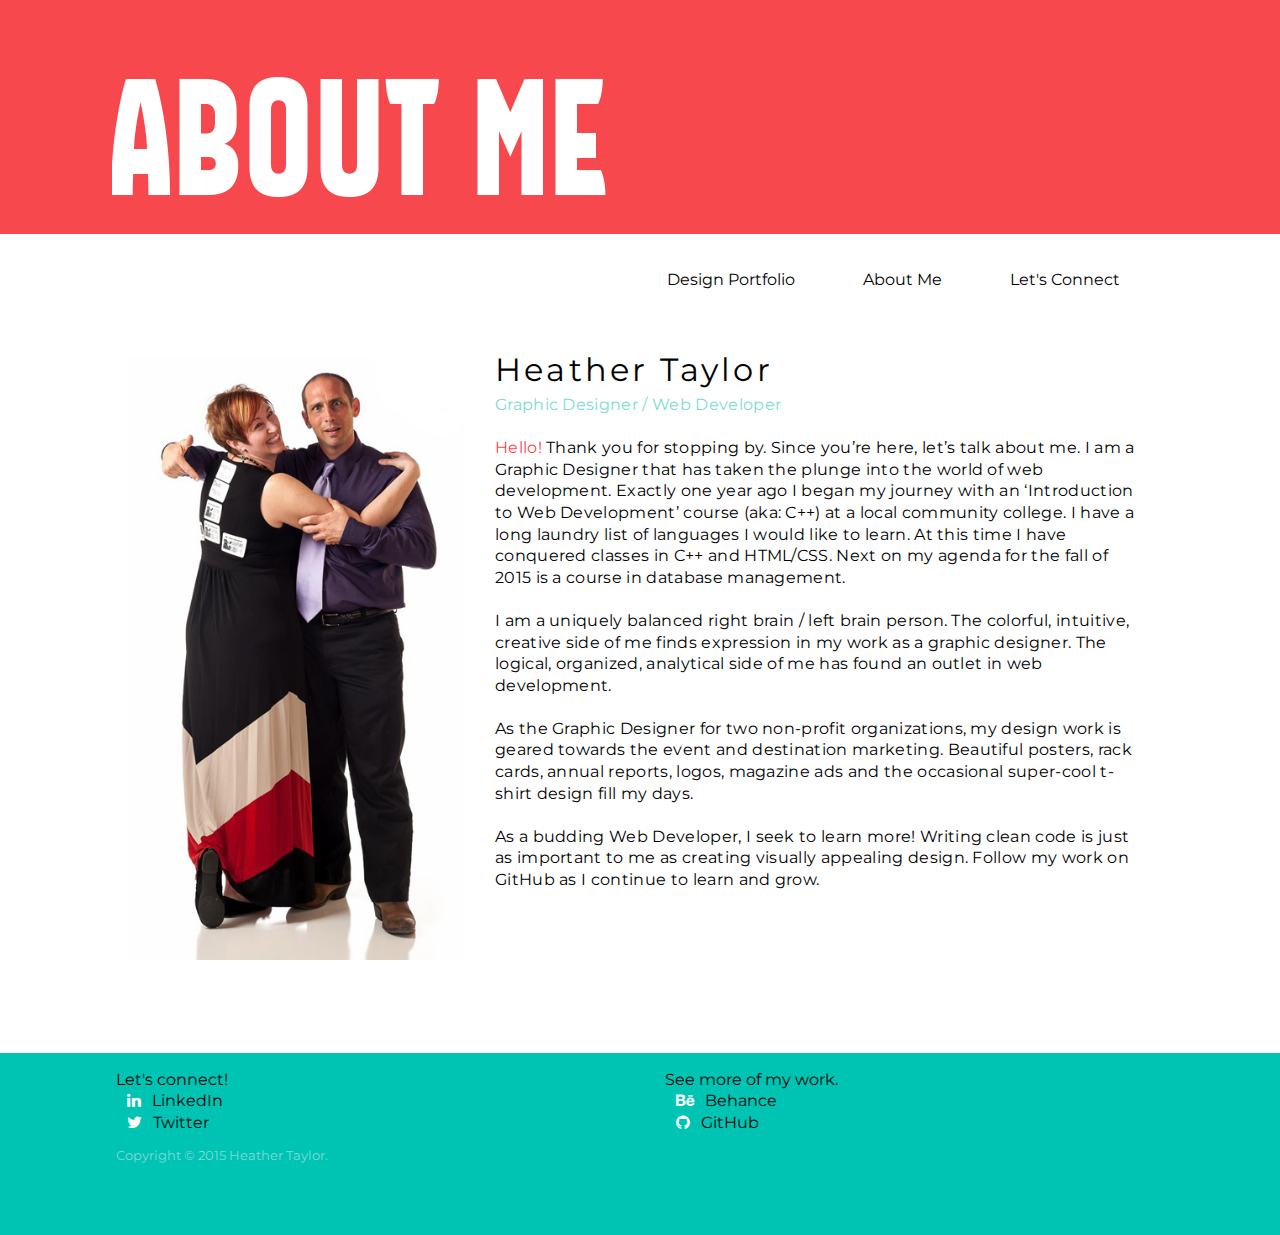
==== aboutme.htm @ dfe52f29 "Design Portfolio" ====
<!DOCTYPE html>
<html>
	<head>
		
		<!--
			CIS1350 Final Project
			Author: Heather Taylor
			Date: July 27, 2015
			
		-->
		
		<title>Heather Taylor | Designer | Developer</title>
		
		<script src="js/modernizr-2.js"></script>
		<script src="js/mobilemenu.js"></script>
		<meta charset="UTF-8">
		<meta name="viewport" content="width=device-width, initial-scale=1.0, maximum-scale=1.0" >
		<meta http-equiv="X-UA-Compatible" content="IE=edge" >
		
		<link rel="stylesheet" href="css/reset.css" />
		<link href='http://fonts.googleapis.com/css?family=Montserrat:400,700' rel='stylesheet' type='text/css'>
		<link rel="stylesheet" href="lib/font-awesome-4.3.0/css/font-awesome.css" />
		<link rel="stylesheet" href="css/main.css" type="text/css" media="screen and (min-width: 501px)" />
		
		<!-- Style sheet links for Internet Explorer prior to Version 9 -->
		<!-- [if lt IE 9] -->
		<link rel="stylesheet" href="css/main.css" media="screen" />
		<!-- [endif] -->
		
		<link rel="stylesheet" href="css/mobile.css" type="text/css" media="only screen and (max-width: 500px)" />
		
		<link rel="stylesheet" href="css/print.css" type="text/css" media="print" />
		
		<link rel="icon" href="images/helloicon.gif" type="image/gif">
			
	</head>
	
	<body>
		
		<div id="container">
		
			<header>
				<img src="images/aboutme.png" alt="About me" />
			</header>
	
			<nav> 
				<ul>
					<li><a href="index.htm">Design Portfolio</a></li>
					<li><a href="aboutme.htm">About Me</a></li>
					<li><a href="#contact">Let's Connect</a></li>
				</ul>
			</nav>
		
			<main>
				<section id="content">
				
					<section id="aboutmegraphic"> 
						<img src="images/heatherandchuck.jpg" alt="Heather Taylor"/>
					</section>
					<!-- End aboutmegraphic section -->
					
					<section id="aboutmedescription">
						<h1>Heather Taylor</h1>
						<h3>Graphic Designer / Web Developer</h3></br>
						
						<p><span style="color:#f7484e">Hello!</span> Thank you for stopping by. Since you’re here, let’s talk about me. I am a Graphic Designer 
							that has taken the plunge into the world of web development. Exactly one year ago I began my journey 
							with an ‘Introduction to Web Development’ course (aka: C++) at a local community college. I have a  
							long laundry list of languages I would like to learn. At this time I have conquered classes in C++ 
							and HTML/CSS. Next on my agenda for the fall of 2015 is a course in database management.</p></br>
							
						<p>I am a uniquely balanced right brain / left brain person. The colorful, intuitive, creative side of 
							me finds expression in my work as a graphic designer. The logical, organized, analytical side of me 
							has found an outlet in web development. </p></br>
							
						<p>As the Graphic Designer for two non-profit organizations, my design work is geared towards the event 
							and destination marketing. Beautiful posters, rack cards, annual reports, logos, magazine ads and the 
							occasional super-cool t-shirt design fill my days.</p></br>
							
						<p>As a budding Web Developer, I seek to learn more! Writing clean code is just as important to me as 
							creating visually appealing design. Follow my work on <a href="http://www.github.com/heatherdesigns" target="_blank">GitHub</a> 
							as I continue to learn and grow.</p>
					</section>
					<!-- End aboutmedescription section -->
				
				</section>
				<!-- End content section -->
			</main>
			
			<footer>
				<section id="contact">
					<p>Let's connect!</p>
					<i class="fa fa-linkedin"> </i><a href="http://www.linkedin.com/in/heatherdesigns" target="_blank">LinkedIn</a></br>
					<i class="fa fa-twitter"> </i><a href="http://www.twitter.com/heatherhonie" target="_blank">Twitter</a>
				</section> 
				<!-- End contact section-->
				
				<section id="work">
					<p>See more of my work.</p>
					<i class="fa fa-behance"> </i><a href="http://www.behance.net/heatherdesigns" target="_blank">Behance</a></br>
					<i class="fa fa-github"> </i><a href="http://www.github.com/heatherdesigns" target="_blank">GitHub</a>
				</section>
				<!-- End social section -->
				
				<section id="copyright">
					<h4>Copyright &copy; 2015 Heather Taylor.</h4>
				</section>
				<!-- End copyright section -->
			</footer>
			
		</div>
		<!-- End container div-->
		
	</body>
</html>
---- css/main.css ----
/* 
 * CIS 1350 Final Project
 * Author: Heather Taylor
 * Date: July 27, 2015 
 * 
 */

/* Main Style Sheet */

/* body style */
body, header, footer, main{
	background-color: #fff;
	font-family: 'Montserrat', sans-serif;
}

/* footer style */
footer{
	background-color: #00c4b3;
	clear: both;
	height: 150px;
	line-height: 1.35em;
	padding: 1em;
}

footer a{
	color: #000;
	text-decoration: none;
}

footer a:hover{
	color: #fff;
}

/* header style */
header{
	background-color: #f7484e;
	padding: 60px 0px 15px 0px;
}

header img{
	margin-left: 8%;
}

/* icon style */
i{
	color: #fff;
	padding-left: .7em;
	padding-right: .7em;
	padding-top: .05em;
	vertical-align: text-top;
}

/* image style */
img{
	padding: 10px;
}

/* navigation style*/
nav{
	background-color: #fff;
	padding: 3.0% 10% 2.0% 3.0%;
	text-align: right;
}

nav ul li{
	display: inline;
	list-style-type: none;
	padding: 2em;
}

nav a{
	color: #000;
	text-decoration: none;
}

nav a:hover{
	color: #7edbd4;
}

/* type style */
h1{
	font-family: 'Montserrat', sans-serif;
	font-size: 2em;
	letter-spacing: .10em;
	line-height: 1.5em;
}

h2{
	font-size: 1.5em;
}

h3{
	font-size: 1em;
}

h4{
	font-size: .8em;
}

main{
	background-color: #fff;
	width: 100%;
}

#copyright{
	color: #7edbd4;
	margin-left: 8%;
	margin-top: 1.0%;
	padding: 4em 4em 0em 0em;
	/*width: 100%;*/
}

#contact{
	float: left;
	margin-left: 8%;
	width: 40%;
}

#container{
	height: 100%;
	min-height: 100%;
	width: 100%;
}

#content{
	background-color: #fff;
	margin-left: 8%;
	margin-right: 10%;
	padding: 1em;
}

#content a{
	color: #000;
	text-decoration: none;
}

#content a:hover{
	color: #7edbd4;
}

#content i{
	color: #7edbd4;
}

#content h3{
	color: #7edbd4;
}

#aboutmedescription{
	float: right;
	letter-spacing: .02em;
	line-height: 1.35em;
	margin-top: 1em;
	width: 63%;
}

#aboutmegraphic{
	float: left;
	margin-top: 1em;
	width: 33%;
}

#aboutmegraphic img{
	margin-bottom: 5em;
	width: 100%;
}

/* Portfolio */

#portfoliodescription{
	float: right;
	line-height: 1.35em;
	margin-top: 1.5em;
	width: 43%;
}

#portfoliographic{
	float: left;
	margin-top: 1em;
	width: 48%;
}

#portfoliographic img{
	margin-bottom: 5em;
	width: 100%;
}

#portfoliolink{
	padding: .5em;
	text-align: center;
}

#portfoliolink a:hover{
	opacity: 0.5;
}

#portfoliolink img{
	padding: 2em;
}

#work{
	float: right;
	margin-right: 8%;
	width: 40%;
}
---- css/main.css ----
/* 
 * CIS 1350 Final Project
 * Author: Heather Taylor
 * Date: July 27, 2015 
 * 
 */

/* Main Style Sheet */

/* body style */
body, header, footer, main{
	background-color: #fff;
	font-family: 'Montserrat', sans-serif;
}

/* footer style */
footer{
	background-color: #00c4b3;
	clear: both;
	height: 150px;
	line-height: 1.35em;
	padding: 1em;
}

footer a{
	color: #000;
	text-decoration: none;
}

footer a:hover{
	color: #fff;
}

/* header style */
header{
	background-color: #f7484e;
	padding: 60px 0px 15px 0px;
}

header img{
	margin-left: 8%;
}

/* icon style */
i{
	color: #fff;
	padding-left: .7em;
	padding-right: .7em;
	padding-top: .05em;
	vertical-align: text-top;
}

/* image style */
img{
	padding: 10px;
}

/* navigation style*/
nav{
	background-color: #fff;
	padding: 3.0% 10% 2.0% 3.0%;
	text-align: right;
}

nav ul li{
	display: inline;
	list-style-type: none;
	padding: 2em;
}

nav a{
	color: #000;
	text-decoration: none;
}

nav a:hover{
	color: #7edbd4;
}

/* type style */
h1{
	font-family: 'Montserrat', sans-serif;
	font-size: 2em;
	letter-spacing: .10em;
	line-height: 1.5em;
}

h2{
	font-size: 1.5em;
}

h3{
	font-size: 1em;
}

h4{
	font-size: .8em;
}

main{
	background-color: #fff;
	width: 100%;
}

#copyright{
	color: #7edbd4;
	margin-left: 8%;
	margin-top: 1.0%;
	padding: 4em 4em 0em 0em;
	/*width: 100%;*/
}

#contact{
	float: left;
	margin-left: 8%;
	width: 40%;
}

#container{
	height: 100%;
	min-height: 100%;
	width: 100%;
}

#content{
	background-color: #fff;
	margin-left: 8%;
	margin-right: 10%;
	padding: 1em;
}

#content a{
	color: #000;
	text-decoration: none;
}

#content a:hover{
	color: #7edbd4;
}

#content i{
	color: #7edbd4;
}

#content h3{
	color: #7edbd4;
}

#aboutmedescription{
	float: right;
	letter-spacing: .02em;
	line-height: 1.35em;
	margin-top: 1em;
	width: 63%;
}

#aboutmegraphic{
	float: left;
	margin-top: 1em;
	width: 33%;
}

#aboutmegraphic img{
	margin-bottom: 5em;
	width: 100%;
}

/* Portfolio */

#portfoliodescription{
	float: right;
	line-height: 1.35em;
	margin-top: 1.5em;
	width: 43%;
}

#portfoliographic{
	float: left;
	margin-top: 1em;
	width: 48%;
}

#portfoliographic img{
	margin-bottom: 5em;
	width: 100%;
}

#portfoliolink{
	padding: .5em;
	text-align: center;
}

#portfoliolink a:hover{
	opacity: 0.5;
}

#portfoliolink img{
	padding: 2em;
}

#work{
	float: right;
	margin-right: 8%;
	width: 40%;
}
---- css/mobile.css ----
/* 
 * CIS 1350 Final Project
 * Author: Heather Taylor
 * Date: July 27, 2015 
 * 
 */

/* Mobile Style Sheet */

/* body style */

/* header style */
header{
	padding: 30px 0px 15px 0px;
}

header img{
	margin-left: 8.0%;
	width: 75%;
}

/* navigation style*/
nav{
	padding: 3.0% 5.0% 3.0% 3.0%;
	text-align: right;
}

nav ul li{
	display: block;
	line-height: 0.25%;
	list-style-type: none;
	padding: 25px;
	text-align: center;
}

/* type style */
h1{
	font-family: 'Montserrat', sans-serif;
	font-size: 1.25em;
	letter-spacing: .10em;
	line-height: 1.25em;
}

#content{
	margin-left: 5.0%;
	margin-right: 5.0%;
}

/* About me */

#aboutmedescription{
	font-size: .8em;
	line-height: 1.25em;
	margin-bottom: 1em;
	margin-top: 1em;
	width: 100%;
}

#aboutmegraphic{
	margin-top: 1em;
	width: 100%;
}

#aboutmegraphic img{
	margin-bottom: 0.5em;
	width: 100%;
}

/* Portfolio */

#portfoliodescription{
	font-size: .8em;
	line-height: 1.25em;
	margin-bottom: 1em;
	margin-top: .25em;
	width: 100%;
}

#portfoliographic{
	margin-top: 1em;
	width: 100%;
}

#portfoliographic img{
	margin-bottom: 0.5em;
	width: 100%;
}

#portfoliolink{
	padding: .25em;
	text-align: center;
}

#portfoliolink img{
	padding: 1em;
	width: 80%;
}
---- css/print.css ----
/* 
 * CIS 1350 Final Project
 * Author: Heather Taylor
 * Date: July 27, 2015 
 * 
 */

/* Print Style Sheet */

/* Hide elements */
nav, footer, header{
	display: none;
}

@page{
	size: 8.5in 11in;
	margin: 0.5in;
}

/* Format page */

body, header, footer, main{
	background-color: #fff;
	color: #000;
	font-size: 10pt;
	font-family: 'Montserrat', sans-serif;
	line-height: 120%;
}

#portfoliographic img{
	max-width: 3in; 
}

#aboutmegraphic img{
	display: none;
}

#content a{
	text-decoration: none;
}

#content i{
	display: none;
}
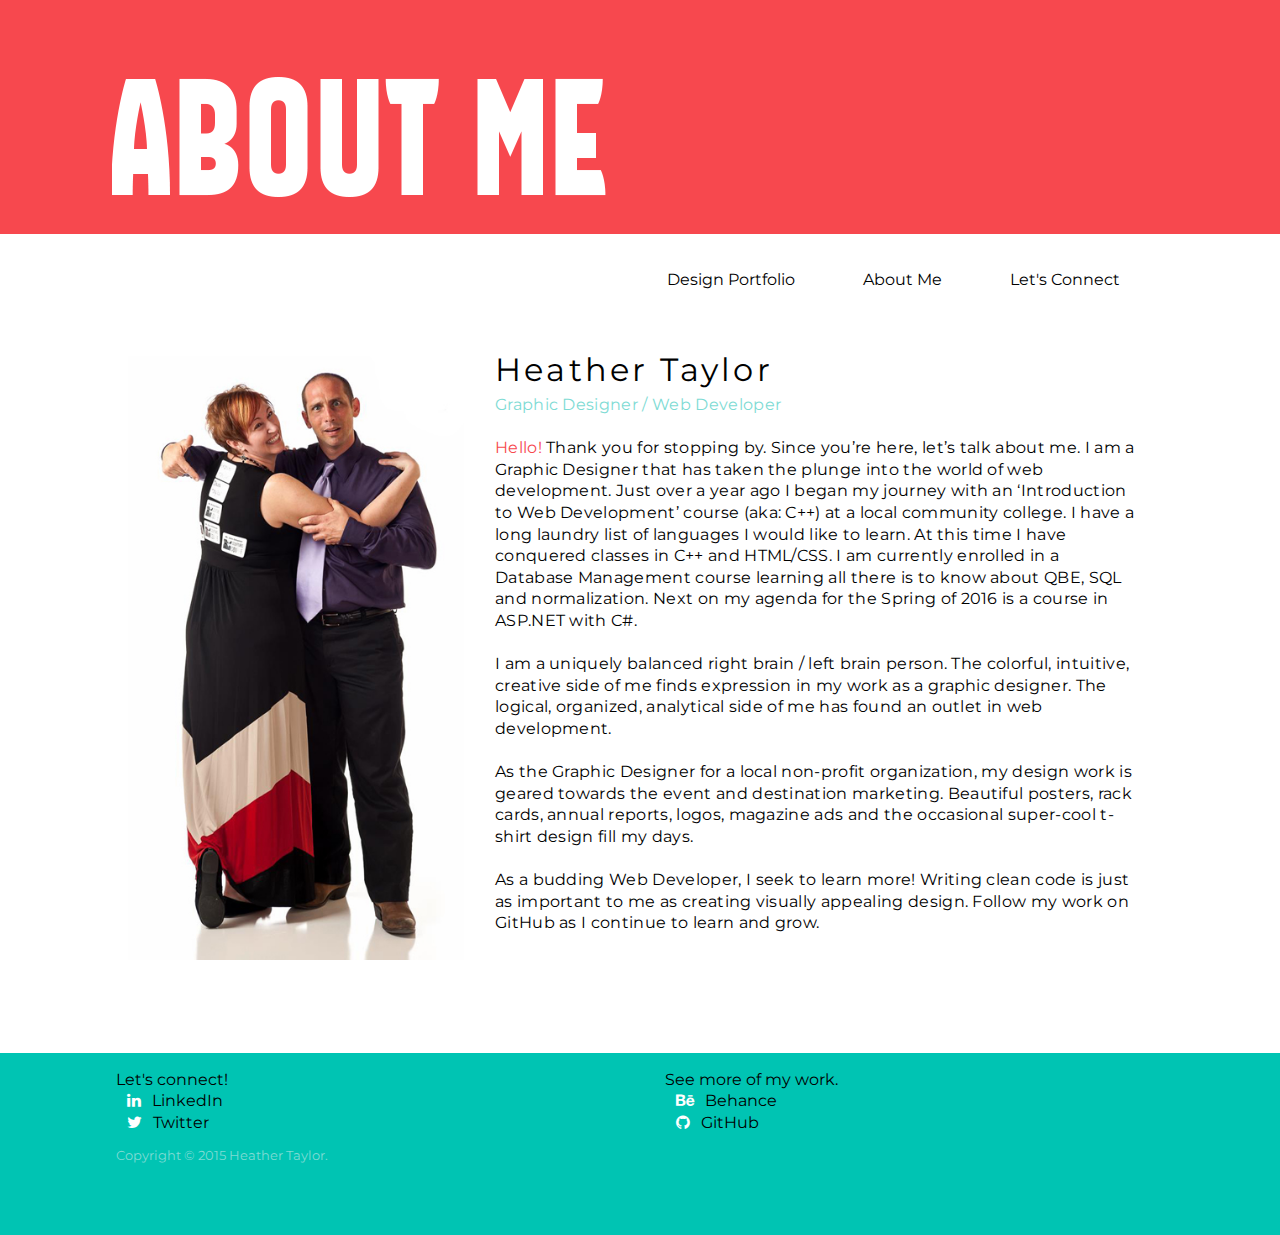
==== commit 98421b98: "Updates + CSS adjustments" ====
--- a/aboutme.htm
+++ b/aboutme.htm
@@ -5,7 +5,7 @@
 		<!--
 			CIS1350 Final Project
 			Author: Heather Taylor
-			Date: July 27, 2015
+			Last update: November 13, 2015
 			
 		-->
 		
@@ -61,21 +61,22 @@
 					
 					<section id="aboutmedescription">
 						<h1>Heather Taylor</h1>
-						<h3>Graphic Designer / Web Developer</h3></br>
+						<h3>Graphic Designer / Web Developer</h3><br>
 						
-						<p><span style="color:#f7484e">Hello!</span> Thank you for stopping by. Since you’re here, let’s talk about me. I am a Graphic Designer 
-							that has taken the plunge into the world of web development. Exactly one year ago I began my journey 
-							with an ‘Introduction to Web Development’ course (aka: C++) at a local community college. I have a  
-							long laundry list of languages I would like to learn. At this time I have conquered classes in C++ 
-							and HTML/CSS. Next on my agenda for the fall of 2015 is a course in database management.</p></br>
+						<p><span style="color:#f7484e">Hello!</span> Thank you for stopping by. Since you’re here, let’s talk about me. 
+							I am a Graphic Designer that has taken the plunge into the world of web development. Just over a year ago 
+							I began my journey with an ‘Introduction to Web Development’ course (aka: C++) at a local community college. 
+							I have a long laundry list of languages I would like to learn. At this time I have conquered classes in C++ 
+							and HTML/CSS. I am currently enrolled in a Database Management course learning all there is to know
+							about QBE, SQL and normalization. Next on my agenda for the Spring of 2016 is a course in ASP.NET with C#.</p><br>
 							
 						<p>I am a uniquely balanced right brain / left brain person. The colorful, intuitive, creative side of 
 							me finds expression in my work as a graphic designer. The logical, organized, analytical side of me 
-							has found an outlet in web development. </p></br>
+							has found an outlet in web development. </p><br>
 							
-						<p>As the Graphic Designer for two non-profit organizations, my design work is geared towards the event 
+						<p>As the Graphic Designer for a local non-profit organization, my design work is geared towards the event 
 							and destination marketing. Beautiful posters, rack cards, annual reports, logos, magazine ads and the 
-							occasional super-cool t-shirt design fill my days.</p></br>
+							occasional super-cool t-shirt design fill my days.</p><br>
 							
 						<p>As a budding Web Developer, I seek to learn more! Writing clean code is just as important to me as 
 							creating visually appealing design. Follow my work on <a href="http://www.github.com/heatherdesigns" target="_blank">GitHub</a> 
@@ -90,14 +91,14 @@
 			<footer>
 				<section id="contact">
 					<p>Let's connect!</p>
-					<i class="fa fa-linkedin"> </i><a href="http://www.linkedin.com/in/heatherdesigns" target="_blank">LinkedIn</a></br>
+					<i class="fa fa-linkedin"> </i><a href="http://www.linkedin.com/in/heatherdesigns" target="_blank">LinkedIn</a><br>
 					<i class="fa fa-twitter"> </i><a href="http://www.twitter.com/heatherhonie" target="_blank">Twitter</a>
 				</section> 
 				<!-- End contact section-->
 				
 				<section id="work">
 					<p>See more of my work.</p>
-					<i class="fa fa-behance"> </i><a href="http://www.behance.net/heatherdesigns" target="_blank">Behance</a></br>
+					<i class="fa fa-behance"> </i><a href="http://www.behance.net/heatherdesigns" target="_blank">Behance</a><br>
 					<i class="fa fa-github"> </i><a href="http://www.github.com/heatherdesigns" target="_blank">GitHub</a>
 				</section>
 				<!-- End social section -->
--- a/css/main.css
+++ b/css/main.css
@@ -1,7 +1,7 @@
 /* 
  * CIS 1350 Final Project
  * Author: Heather Taylor
- * Date: July 27, 2015 
+ * Last update: October 24, 2015 
  * 
  */
 
@@ -170,6 +170,7 @@
 #portfoliodescription{
 	float: right;
 	line-height: 1.35em;
+	margin-bottom: 1.5em;
 	margin-top: 1.5em;
 	width: 43%;
 }
--- a/css/main.css
+++ b/css/main.css
@@ -1,7 +1,7 @@
 /* 
  * CIS 1350 Final Project
  * Author: Heather Taylor
- * Date: July 27, 2015 
+ * Last update: October 24, 2015 
  * 
  */
 
@@ -170,6 +170,7 @@
 #portfoliodescription{
 	float: right;
 	line-height: 1.35em;
+	margin-bottom: 1.5em;
 	margin-top: 1.5em;
 	width: 43%;
 }
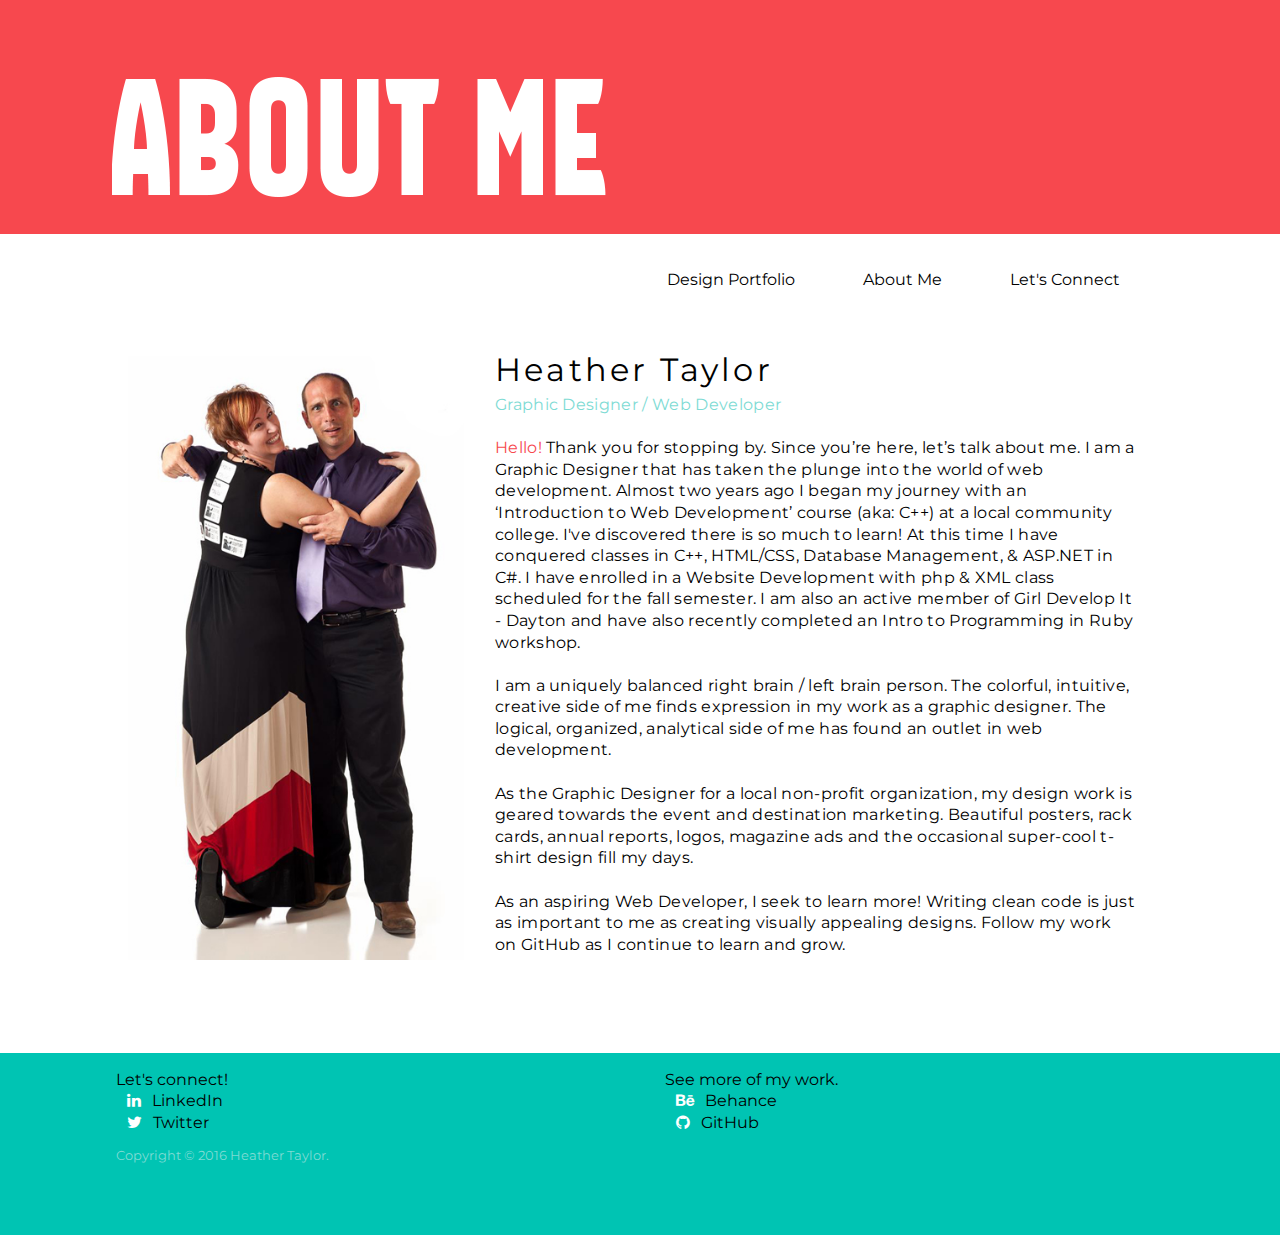
==== commit 9f9c730f: "New portfolio items" ====
--- a/aboutme.htm
+++ b/aboutme.htm
@@ -3,9 +3,9 @@
 	<head>
 		
 		<!--
-			CIS1350 Final Project
+			Design / Development Portfolio
 			Author: Heather Taylor
-			Last update: November 13, 2015
+			Last update: May 23, 2016
 			
 		-->
 		
@@ -64,22 +64,23 @@
 						<h3>Graphic Designer / Web Developer</h3><br>
 						
 						<p><span style="color:#f7484e">Hello!</span> Thank you for stopping by. Since you’re here, let’s talk about me. 
-							I am a Graphic Designer that has taken the plunge into the world of web development. Just over a year ago 
+							I am a Graphic Designer that has taken the plunge into the world of web development. Almost two years ago 
 							I began my journey with an ‘Introduction to Web Development’ course (aka: C++) at a local community college. 
-							I have a long laundry list of languages I would like to learn. At this time I have conquered classes in C++ 
-							and HTML/CSS. I am currently enrolled in a Database Management course learning all there is to know
-							about QBE, SQL and normalization. Next on my agenda for the Spring of 2016 is a course in ASP.NET with C#.</p><br>
+							I've discovered there is so much to learn! At this time I have conquered classes in C++, HTML/CSS, 
+							Database Management, &amp; ASP.NET in C#. I have enrolled in a Website Development with php &amp; 
+							XML class scheduled for the fall semester. I am also an active member of Girl Develop It - Dayton and 
+							have also recently completed an Intro to Programming in Ruby workshop.</p><br>
 							
 						<p>I am a uniquely balanced right brain / left brain person. The colorful, intuitive, creative side of 
 							me finds expression in my work as a graphic designer. The logical, organized, analytical side of me 
-							has found an outlet in web development. </p><br>
+							has found an outlet in web development.</p><br>
 							
 						<p>As the Graphic Designer for a local non-profit organization, my design work is geared towards the event 
 							and destination marketing. Beautiful posters, rack cards, annual reports, logos, magazine ads and the 
 							occasional super-cool t-shirt design fill my days.</p><br>
 							
-						<p>As a budding Web Developer, I seek to learn more! Writing clean code is just as important to me as 
-							creating visually appealing design. Follow my work on <a href="http://www.github.com/heatherdesigns" target="_blank">GitHub</a> 
+						<p>As an aspiring Web Developer, I seek to learn more! Writing clean code is just as important to me as 
+							creating visually appealing designs. Follow my work on <a href="http://www.github.com/heatherdesigns" target="_blank">GitHub</a> 
 							as I continue to learn and grow.</p>
 					</section>
 					<!-- End aboutmedescription section -->
@@ -104,7 +105,7 @@
 				<!-- End social section -->
 				
 				<section id="copyright">
-					<h4>Copyright &copy; 2015 Heather Taylor.</h4>
+					<h4>Copyright &copy; 2016 Heather Taylor.</h4>
 				</section>
 				<!-- End copyright section -->
 			</footer>
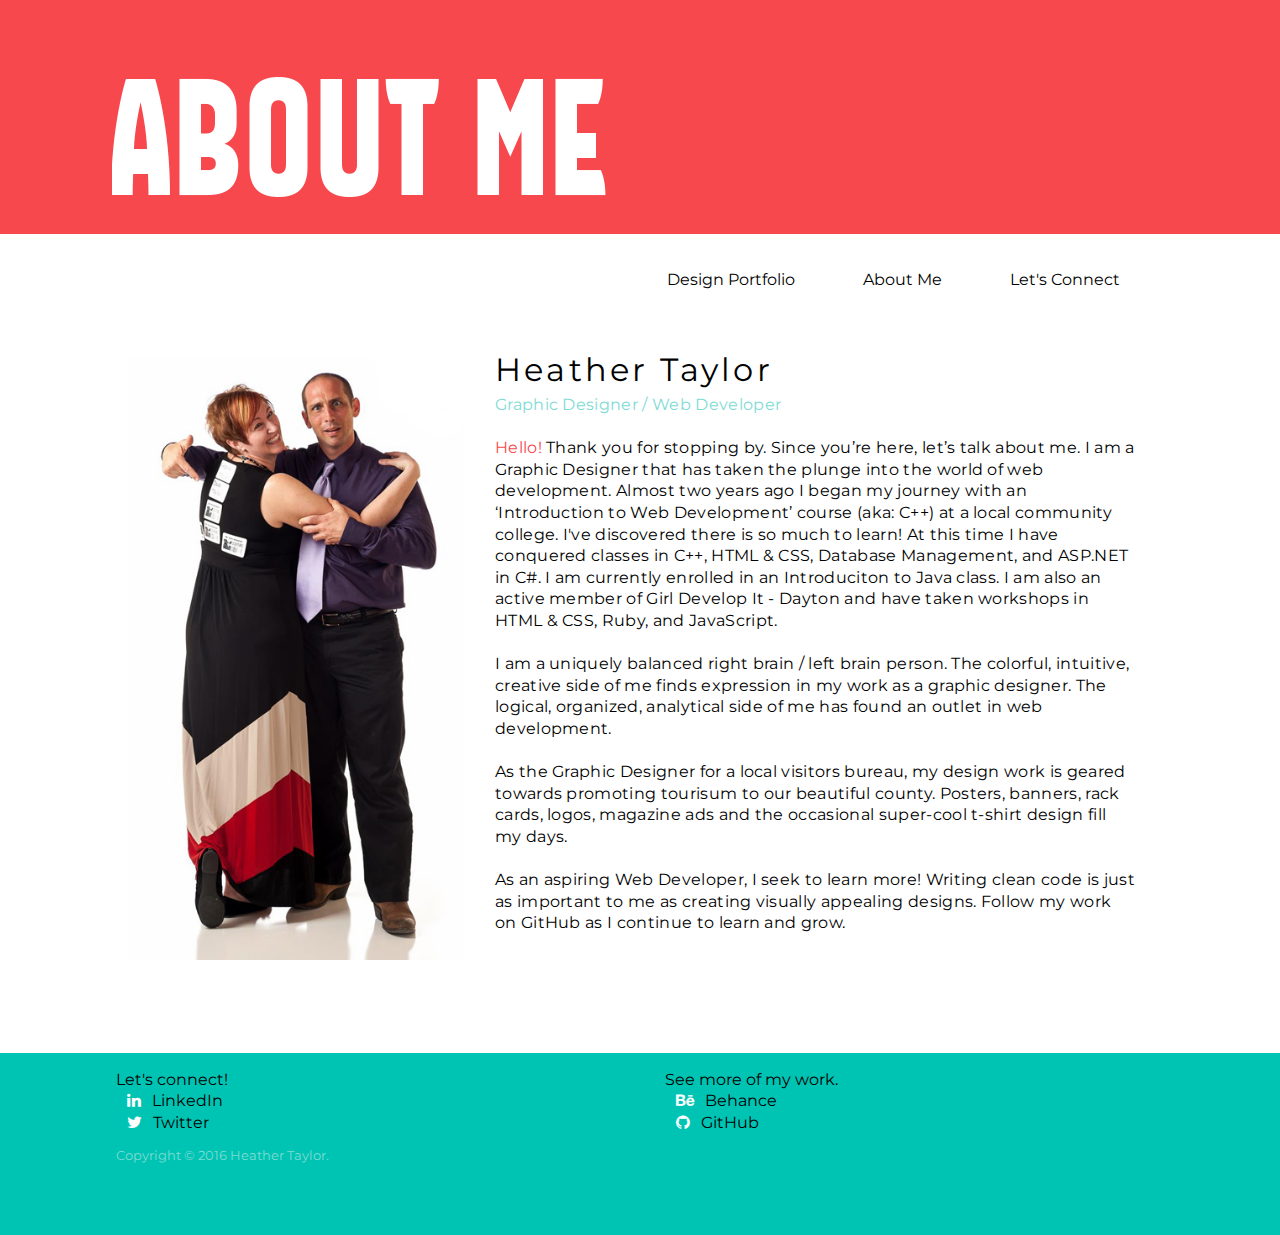
==== commit 58f9fc57: "Fall 2016 Design update" ====
--- a/aboutme.htm
+++ b/aboutme.htm
@@ -5,7 +5,7 @@
 		<!--
 			Design / Development Portfolio
 			Author: Heather Taylor
-			Last update: May 23, 2016
+			Last update: September 27, 2016
 			
 		-->
 		
@@ -66,18 +66,18 @@
 						<p><span style="color:#f7484e">Hello!</span> Thank you for stopping by. Since you’re here, let’s talk about me. 
 							I am a Graphic Designer that has taken the plunge into the world of web development. Almost two years ago 
 							I began my journey with an ‘Introduction to Web Development’ course (aka: C++) at a local community college. 
-							I've discovered there is so much to learn! At this time I have conquered classes in C++, HTML/CSS, 
-							Database Management, &amp; ASP.NET in C#. I have enrolled in a Website Development with php &amp; 
-							XML class scheduled for the fall semester. I am also an active member of Girl Develop It - Dayton and 
-							have also recently completed an Intro to Programming in Ruby workshop.</p><br>
+							I've discovered there is so much to learn! At this time I have conquered classes in C++, HTML &amp; CSS, 
+							Database Management, and ASP.NET in C#. I am currently enrolled in an Introduciton to Java class. 
+							I am also an active member of Girl Develop It - Dayton and have taken workshops in HTML &amp; CSS, Ruby, 
+							and JavaScript.</p><br>
 							
 						<p>I am a uniquely balanced right brain / left brain person. The colorful, intuitive, creative side of 
 							me finds expression in my work as a graphic designer. The logical, organized, analytical side of me 
 							has found an outlet in web development.</p><br>
 							
-						<p>As the Graphic Designer for a local non-profit organization, my design work is geared towards the event 
-							and destination marketing. Beautiful posters, rack cards, annual reports, logos, magazine ads and the 
-							occasional super-cool t-shirt design fill my days.</p><br>
+						<p>As the Graphic Designer for a local visitors bureau, my design work is geared towards promoting tourisum  
+							to our beautiful county. Posters, banners, rack cards, logos, magazine ads and the occasional super-cool 
+							t-shirt design fill my days.</p><br>
 							
 						<p>As an aspiring Web Developer, I seek to learn more! Writing clean code is just as important to me as 
 							creating visually appealing designs. Follow my work on <a href="http://www.github.com/heatherdesigns" target="_blank">GitHub</a> 
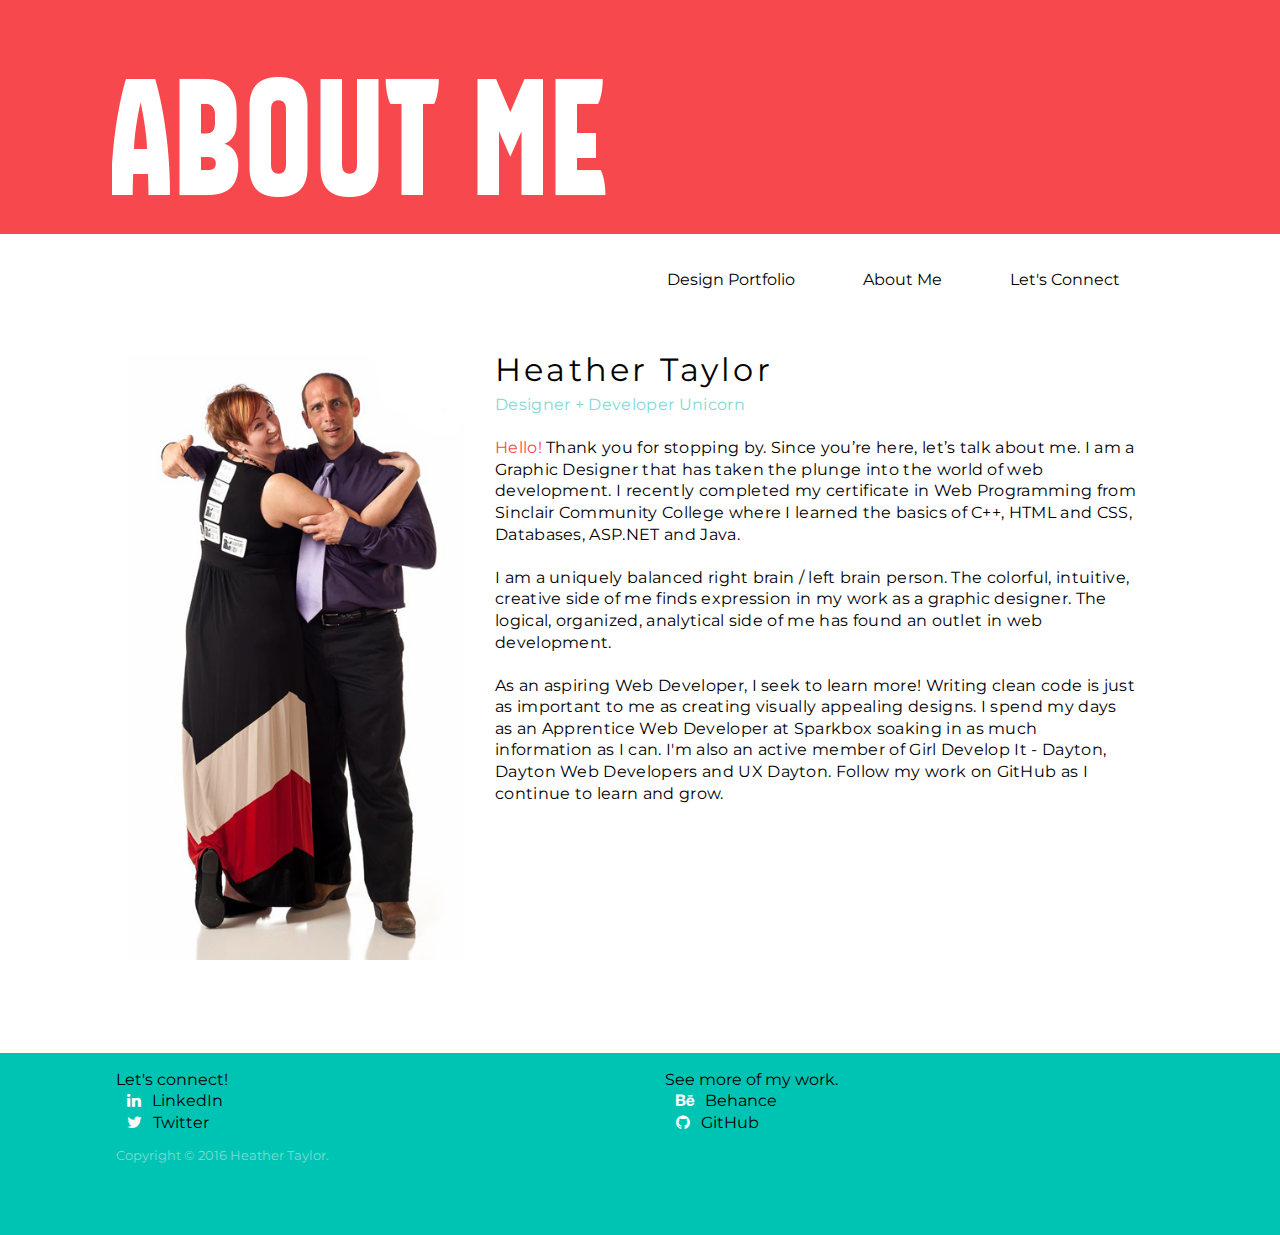
==== commit e5c52982: "feat: update about me" ====
--- a/aboutme.htm
+++ b/aboutme.htm
@@ -5,7 +5,7 @@
 		<!--
 			Design / Development Portfolio
 			Author: Heather Taylor
-			Last update: September 27, 2016
+			Last update: February 18, 2017
 			
 		-->
 		
@@ -61,27 +61,22 @@
 					
 					<section id="aboutmedescription">
 						<h1>Heather Taylor</h1>
-						<h3>Graphic Designer / Web Developer</h3><br>
+						<h3>Designer + Developer Unicorn</h3><br>
 						
 						<p><span style="color:#f7484e">Hello!</span> Thank you for stopping by. Since you’re here, let’s talk about me. 
-							I am a Graphic Designer that has taken the plunge into the world of web development. Almost two years ago 
-							I began my journey with an ‘Introduction to Web Development’ course (aka: C++) at a local community college. 
-							I've discovered there is so much to learn! At this time I have conquered classes in C++, HTML &amp; CSS, 
-							Database Management, and ASP.NET in C#. I am currently enrolled in an Introduciton to Java class. 
-							I am also an active member of Girl Develop It - Dayton and have taken workshops in HTML &amp; CSS, Ruby, 
-							and JavaScript.</p><br>
+							I am a Graphic Designer that has taken the plunge into the world of web development. I recently completed my 
+							certificate in Web Programming from Sinclair Community College where I learned the basics of C++, HTML and CSS, 
+							Databases, ASP.NET and Java.</p><br>
 							
 						<p>I am a uniquely balanced right brain / left brain person. The colorful, intuitive, creative side of 
 							me finds expression in my work as a graphic designer. The logical, organized, analytical side of me 
 							has found an outlet in web development.</p><br>
 							
-						<p>As the Graphic Designer for a local visitors bureau, my design work is geared towards promoting tourisum  
-							to our beautiful county. Posters, banners, rack cards, logos, magazine ads and the occasional super-cool 
-							t-shirt design fill my days.</p><br>
-							
 						<p>As an aspiring Web Developer, I seek to learn more! Writing clean code is just as important to me as 
-							creating visually appealing designs. Follow my work on <a href="http://www.github.com/heatherdesigns" target="_blank">GitHub</a> 
-							as I continue to learn and grow.</p>
+							creating visually appealing designs. I spend my days as an Apprentice Web Developer at Sparkbox soaking 
+							in as much information as I can. I'm also an active member of Girl Develop It - Dayton, Dayton Web 
+							Developers and UX Dayton. Follow my work on <a href="http://www.github.com/heatherdesigns" target="_blank">
+							GitHub</a> as I continue to learn and grow.</p>
 					</section>
 					<!-- End aboutmedescription section -->
 				
--- a/css/main.css
+++ b/css/main.css
@@ -55,6 +55,12 @@
 	padding: 10px;
 }
 
+/* list style */
+ul li{
+	list-style-position: outside;
+	list-style-type: disc;
+}
+
 /* navigation style*/
 nav{
 	background-color: #fff;
--- a/css/main.css
+++ b/css/main.css
@@ -55,6 +55,12 @@
 	padding: 10px;
 }
 
+/* list style */
+ul li{
+	list-style-position: outside;
+	list-style-type: disc;
+}
+
 /* navigation style*/
 nav{
 	background-color: #fff;
